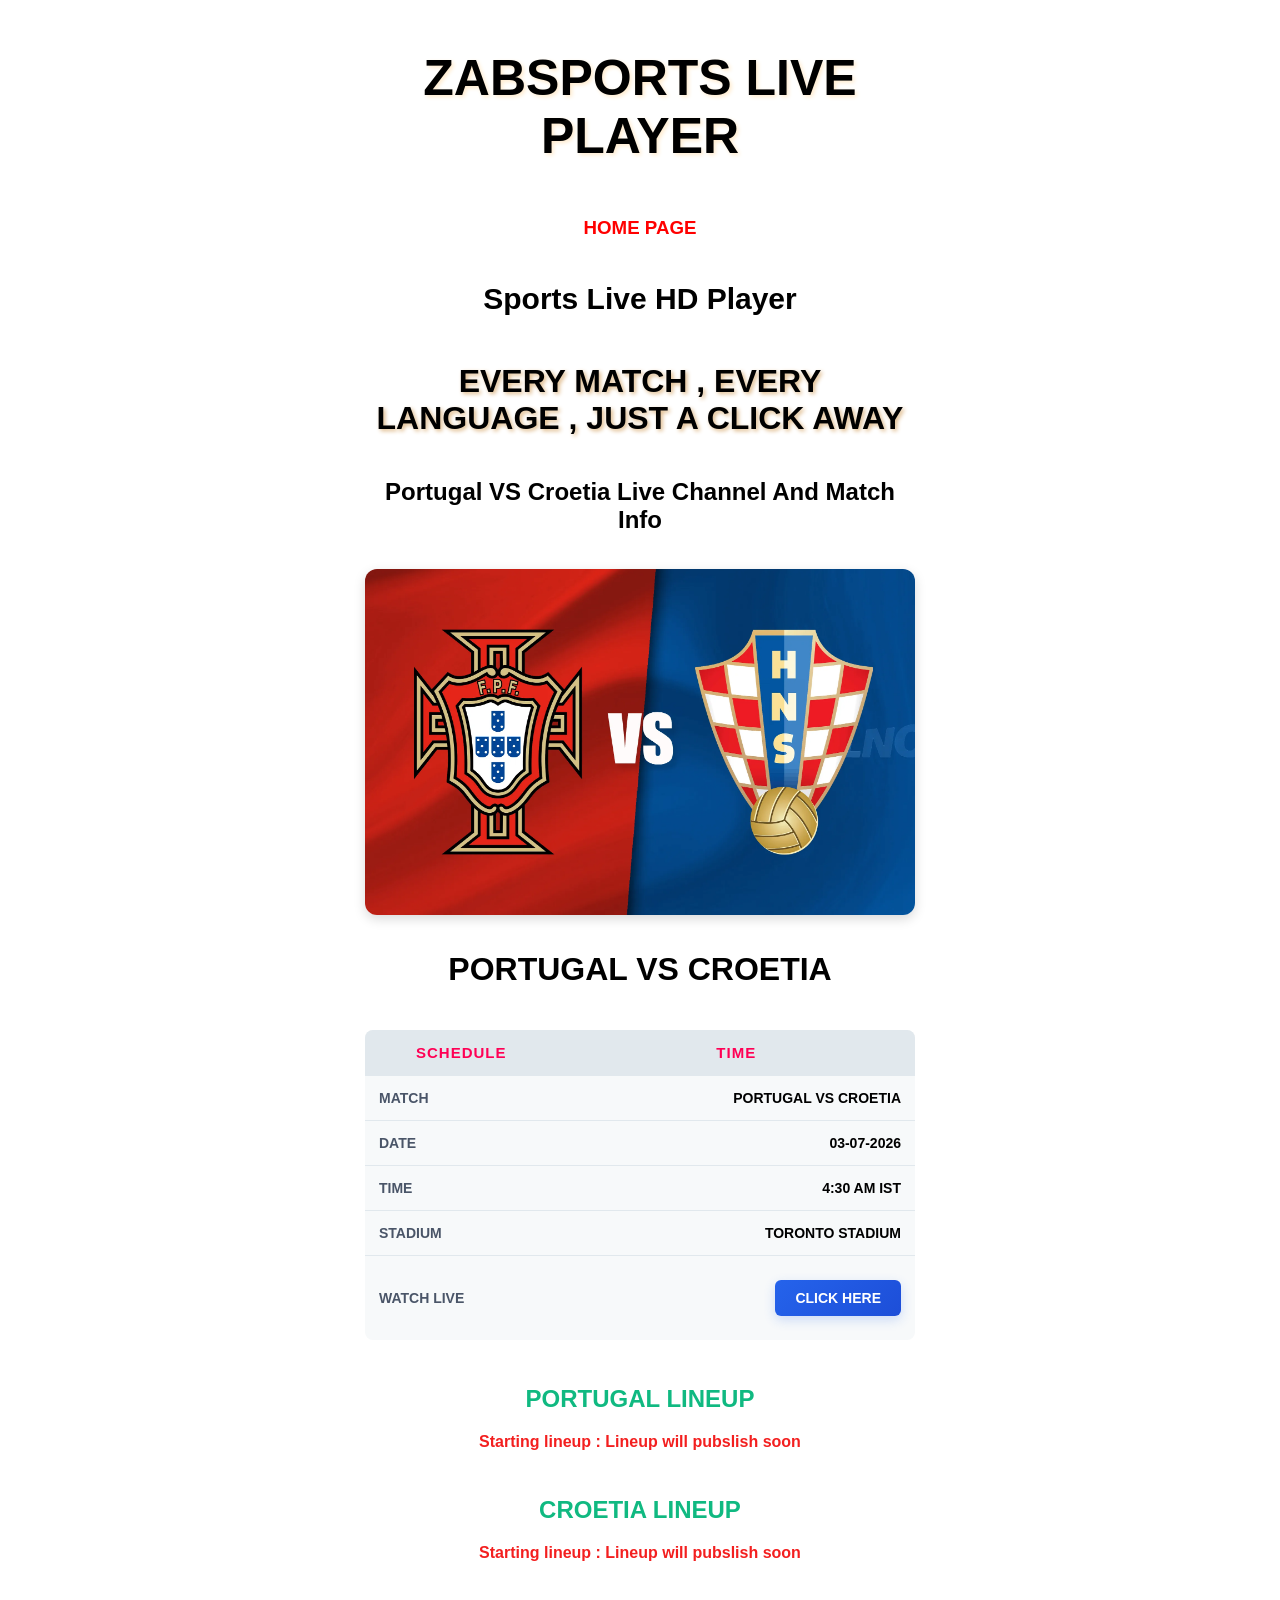
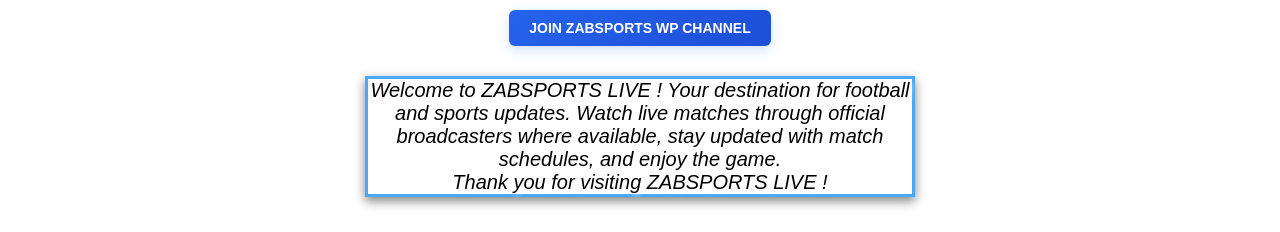
==== index.html @ 5789d8e6 "Add files via upload" ====
<!DOCTYPE HTML>
    <html lang="en">
    <head>
        <meta charset="UTF-8">
        <meta name="viewport" content="width=device=width,initial-scale=1.0">
        <meta name="author" content=" SABEEL ">
        <meta name="description" content="for watching live football matches with hd quality with all commentary using android/ios/pc">
        <title> ZABSPORTS LIVE</title>
        <link rel="stylesheet" href="style.css">
    </head>
    <body>
        <div class="main-container">
            <h1 style="text-align: center;font-size: 50px;font-family: 'Trebuchet MS', 'Lucida Sans Unicode', 'Lucida Grande', 'Lucida Sans', Arial, sans-serif;text-shadow:2px 2px 4px blanchedalmond;">ZABSPORTS LIVE PLAYER</h1>
            <h3 style="color: red;">HOME PAGE</h3>
            <h2 style="color: rgb(0, 0, 0); font-size: 30px;"><b>Sports Live HD Player</h2></b>
            <h1 style="font-family: 'Trebuchet MS', 'Lucida Sans Unicode', 'Lucida Grande', 'Lucida Sans', Arial, sans-serif;text-shadow:2px 2px 4px burlywood;"> EVERY MATCH , EVERY LANGUAGE , JUST A CLICK AWAY </h1>
            <h2 class="team-match">Portugal VS Croetia Live Channel And Match Info</h2>
            <img src="Portugal-vs-Croatia.webp" alt="Match Banner" style="width: 600px; height: 250px; object-fit: cover;">
            <div class="teamname-box">
               <h1> PORTUGAL VS CROETIA</h1>
            </div>
            <table class="info-table">
                <tr>
                <th>SCHEDULE</th>
                <th>TIME</th> 
                </tr>
                <tr>
                    <td> MATCH</td>
                    <td>PORTUGAL VS CROETIA</td>
                </tr>
                <tr>
                    <td>DATE</td>
                    <td>03-07-2026</td>
                </tr>
                <tr>
                    <td>TIME</td>
                    <td>4:30 AM IST</td>
                </tr>
                <tr>
                    <td>STADIUM</td>
                    <td>TORONTO STADIUM</td>
                </tr>
                <tr>
                    <td>WATCH LIVE</td>
                    <td>
                        <a href="commentary.html">
                            <button class="live-button">CLICK HERE</button>
                        </a>
                    </td>
                </tr>
            </table>
            <div class="lineup"><h1>PORTUGAL LINEUP</h1>
            </div>
            <h2 class="lineup-sub"> Starting lineup : Lineup will pubslish soon</h2>

            <div class="lineup"><h1>CROETIA LINEUP</h1>
            </div>
            <h2 class="lineup-sub">Starting lineup : Lineup will pubslish soon</h2>
            <br>
        <a href="https://whatsapp.com/channel/0029VbD1a6kAzNbza59BXM3t" target="_blank">
        <button class="live-button">JOIN ZABSPORTS WP CHANNEL</button></a>
        <p style="color: black;font-family: sans-serif;font-size: 20px; font-weight: normal;font-style: italic; border: 3px solid rgb(73, 169, 247); box-shadow: 0 4px 10px gray; text-shadow: 2px 2px 4px white;"  >Welcome to ZABSPORTS LIVE !
Your destination for football and sports updates. Watch live matches through official broadcasters where available, stay updated with match schedules, and enjoy the game.<br> Thank you for visiting ZABSPORTS LIVE !</P>
        </div>
        </body>
       
        </html>
---- style.css ----
body{
    font-family: 'Trebuchet MS', 'Lucida Sans Unicode', 'Lucida Grande', 'Lucida Sans', Arial, sans-serif;
    margin: 0;
    padding: 15px;
    display: flex;
    justify-content: center;
}
.main-container {
width: 100%;
max-width: 550px;
display: flex;
flex-direction: column;
align-items: center;
text-align: center;
}
img{
width: 100%;
max-width: 100%;
height: auto !important;
border-radius: 12px;
box-shadow: 0 4px 12px rgba(0, 0, 0, 0.15);
margin: 15px 0;
}
.info-table{
width: 100%;
border-collapse: collapse;
background-color: #f7f9fa;
border-radius: 8px;
overflow: hidden;
margin: 20px 0;
}
.info-table tr {
border-bottom: 1px solid #e1e8ed;
}
.info-table tr:last-child {
    border-bottom: none;
}
.info-table th {
background-color: #e1e8ed;
color:  #ff0055;
padding: 14px;
font-size: 15px;
text-transform: uppercase;
letter-spacing: 1px;
}
.info-table td {
padding: 14px;
font-size: 14px;
color: #000000;
}
.info-table td:first-child {
font-weight: bold;
color: #4a5568;
text-align: left;
width: 35%;
}
.info-table td:last-child {
    text-align: right;
font-weight: bold;
}
.live-button{
background: linear-gradient(135deg, #2563eb 0%, #1d4ed8 100%);
color: white;
border: none;
padding: 10px 20px;
font-size: 14px;
font-weight: bold;
border-radius: 6px;
cursor: pointer;
transition: all 0.3s ease;
box-shadow: 0 4px 12px rgba(37, 99, 235, 0.2);
text-transform: uppercase;
display: inline-block;
margin: 10px 0;
}
.live-button:hover {
transform: translateY(-2px);
box-shadow: 0 6px 18px rgba(37, 99, 235, 0.4);
background: linear-gradient(135deg, #f33610 0%, #e80505 100%);
}
.lineup h1 {
color: #10b981;
font-size: 24px;
font-weight: 700;
margin-top: 25px;
margin-bottom: 10px;
text-align: center;
}
.lineup-sub {
color: #f31f1f;
font-size: 16px;
font-weight: 600;
text-align: center;
margin-top: 10px;
margin-bottom: 20px;
}
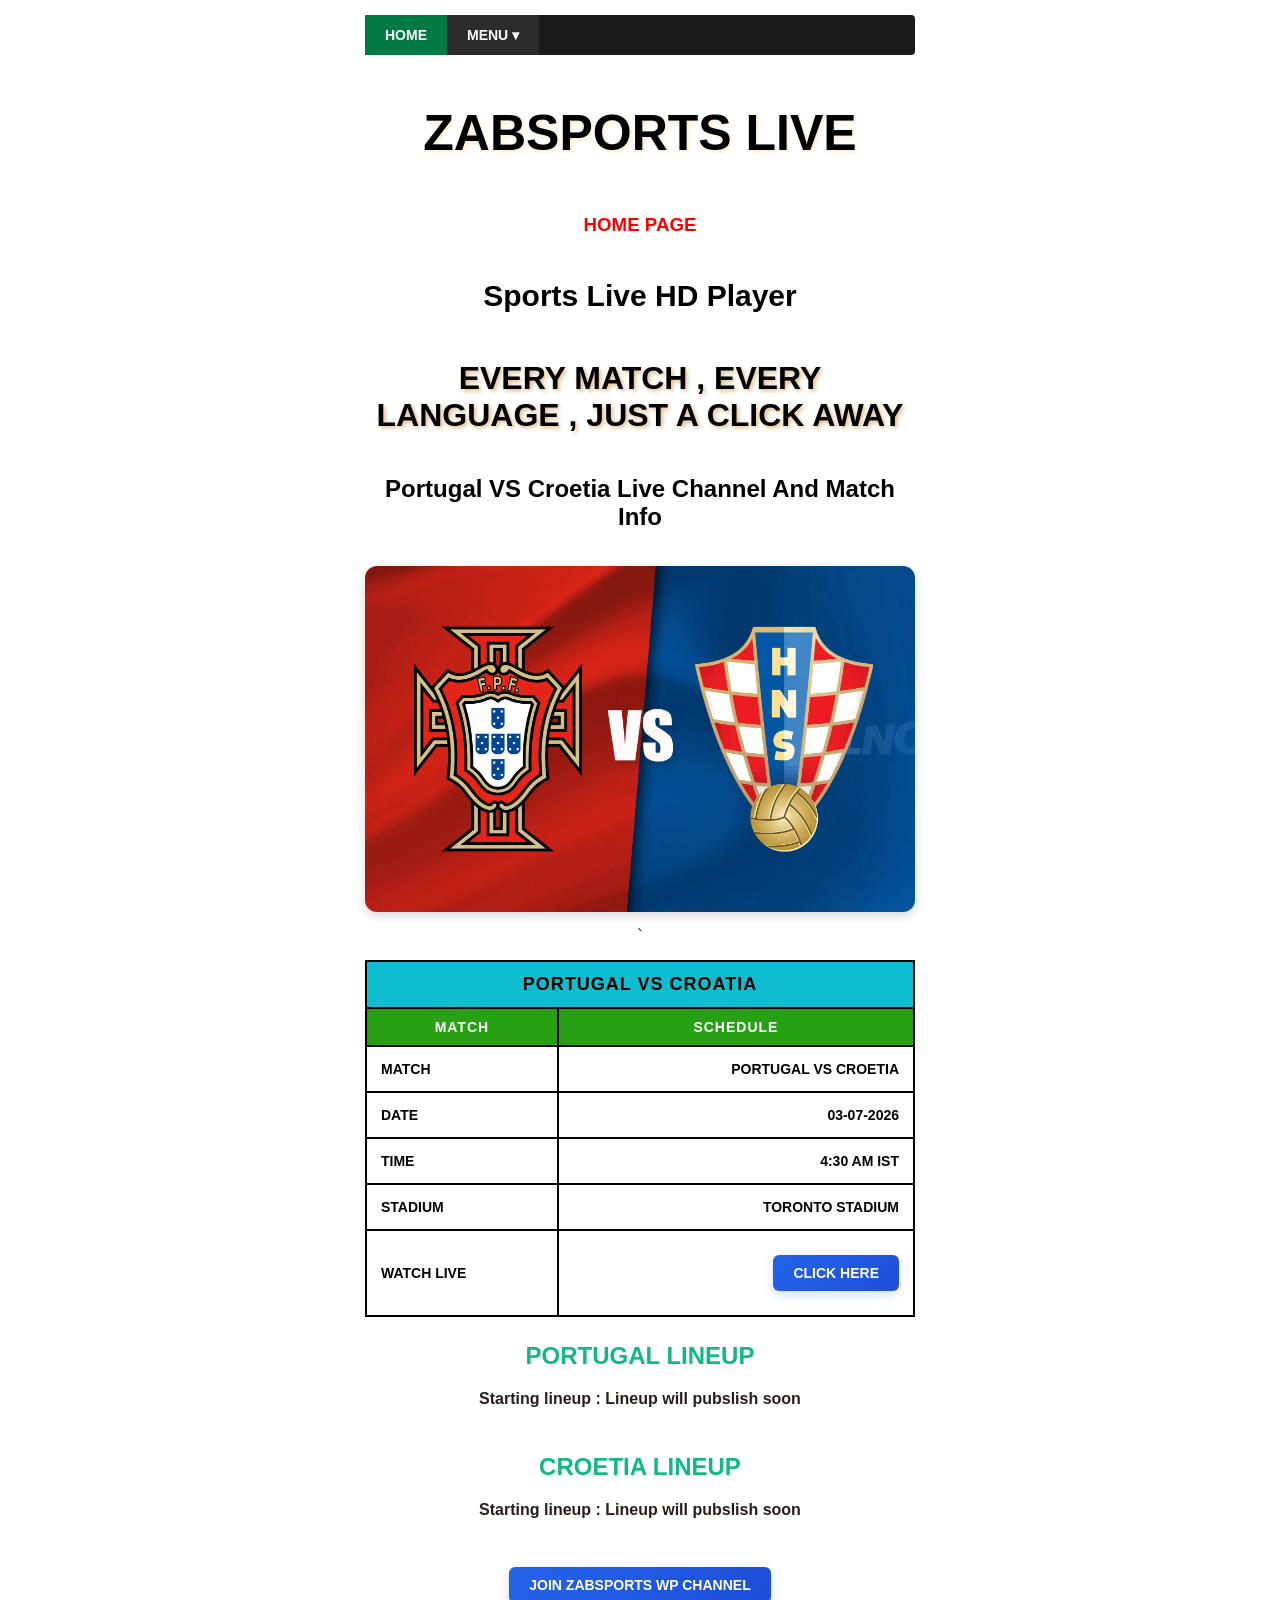
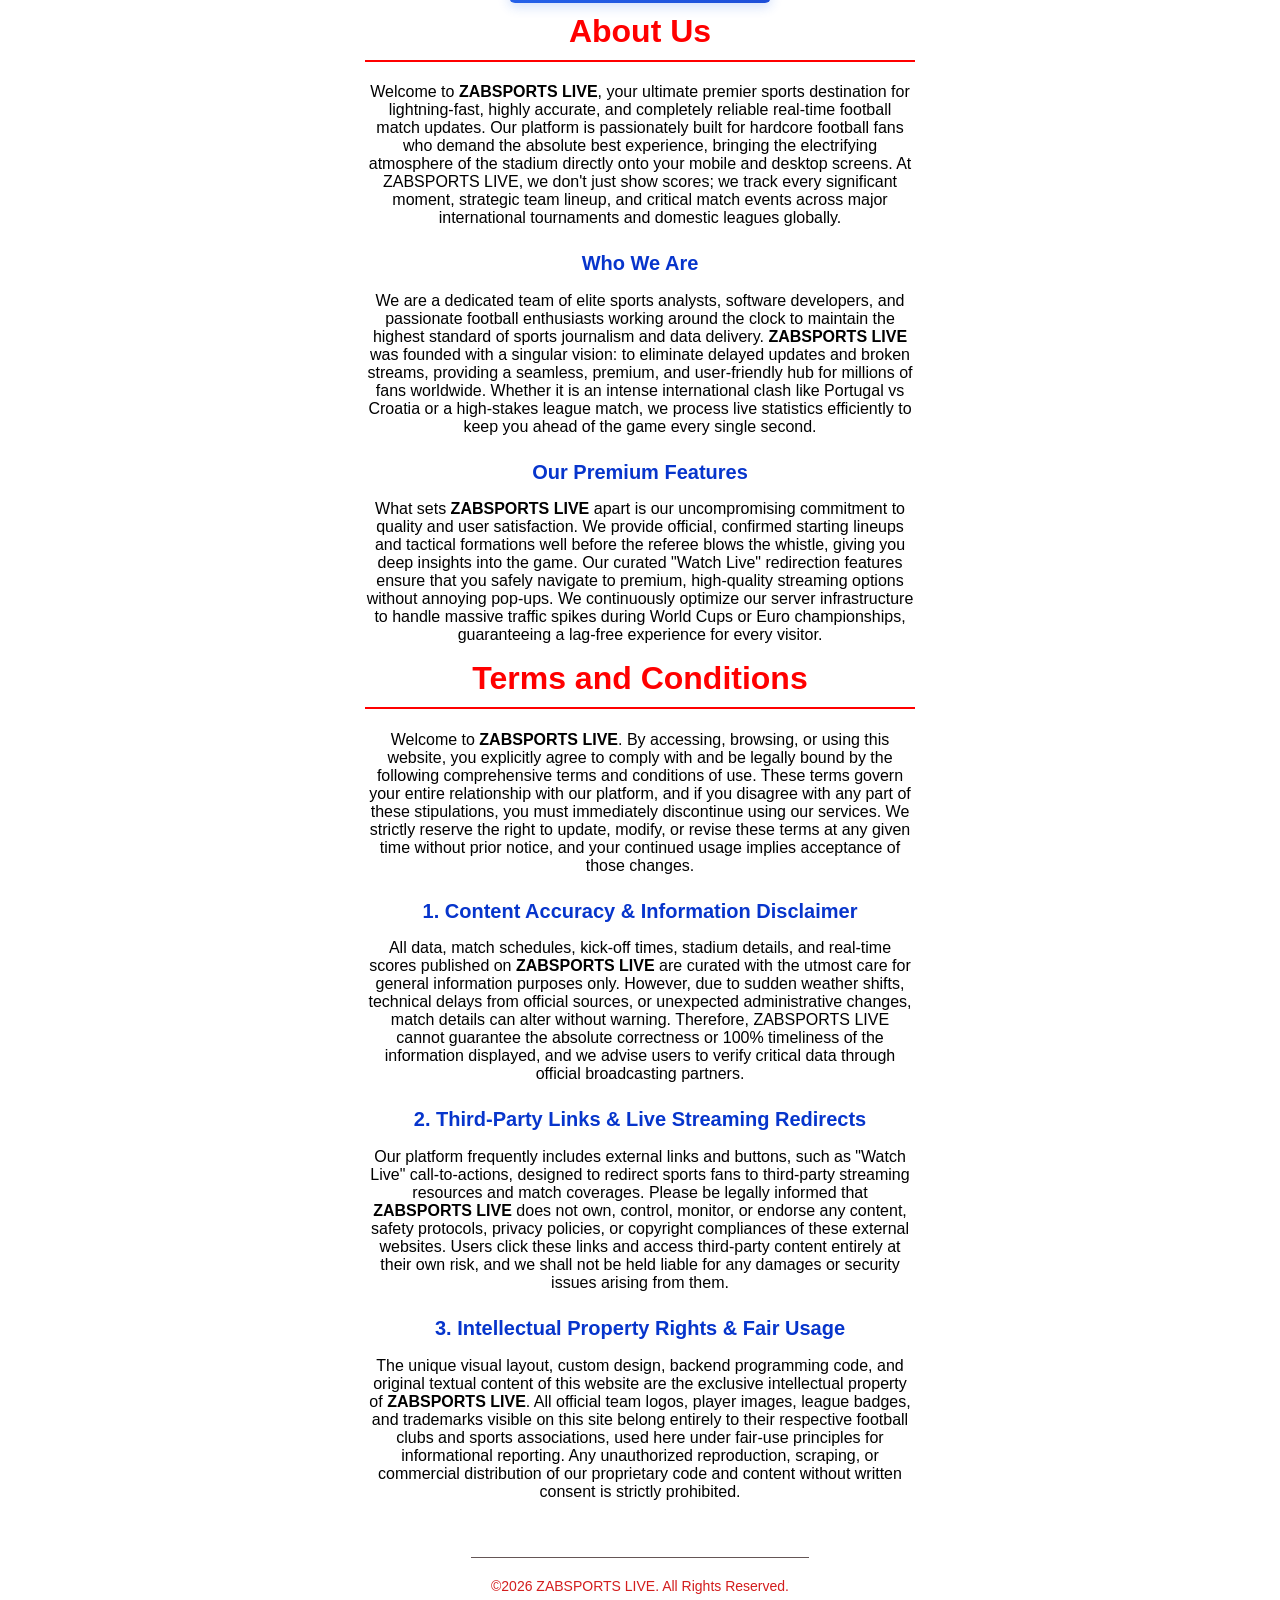
==== commit 016cc7fa: "Add files via upload" ====
--- a/index.html
+++ b/index.html
@@ -9,21 +9,38 @@
         <link rel="stylesheet" href="style.css">
     </head>
     <body>
+
+    <nav class="navbar">
+        <a href="#" class="nav-home">HOME</a>
+        <div class="dropdown">
+            <button class="dropbtn">MENU ▾</button>
+            <div class="dropdown-content">
+                <a href="#about-section">ABOUT US</a>
+                <a href="#terms-section">PRIVACY & TERMS</a>
+            </div>
+        </div>
+    </nav>
+
         <div class="main-container">
-            <h1 style="text-align: center;font-size: 50px;font-family: 'Trebuchet MS', 'Lucida Sans Unicode', 'Lucida Grande', 'Lucida Sans', Arial, sans-serif;text-shadow:2px 2px 4px blanchedalmond;">ZABSPORTS LIVE PLAYER</h1>
+            <h1 class="main-title" style="text-align: center;font-size: 50px;font-family: 'Trebuchet MS', 'Lucida Sans Unicode', 'Lucida Grande', 'Lucida Sans', Arial, sans-serif;text-shadow:2px 2px 4px blanchedalmond;">ZABSPORTS LIVE </h1>
             <h3 style="color: red;">HOME PAGE</h3>
             <h2 style="color: rgb(0, 0, 0); font-size: 30px;"><b>Sports Live HD Player</h2></b>
-            <h1 style="font-family: 'Trebuchet MS', 'Lucida Sans Unicode', 'Lucida Grande', 'Lucida Sans', Arial, sans-serif;text-shadow:2px 2px 4px burlywood;"> EVERY MATCH , EVERY LANGUAGE , JUST A CLICK AWAY </h1>
+            <h1 class="sub-title" style="font-family: 'Trebuchet MS', 'Lucida Sans Unicode', 'Lucida Grande', 'Lucida Sans', Arial, sans-serif;text-shadow:2px 2px 4px burlywood;"> EVERY MATCH , EVERY LANGUAGE , JUST A CLICK AWAY </h1>
             <h2 class="team-match">Portugal VS Croetia Live Channel And Match Info</h2>
             <img src="Portugal-vs-Croatia.webp" alt="Match Banner" style="width: 600px; height: 250px; object-fit: cover;">
             <div class="teamname-box">
-               <h1> PORTUGAL VS CROETIA</h1>
             </div>
             <table class="info-table">
+            <thead>
+        <tr>
+        <th colspan="2" class="table-match-title"> PORTUGAL VS CROATIA</th>
+        </tr>
                 <tr>
-                <th>SCHEDULE</th>
-                <th>TIME</th> 
+                <th>MATCH</th>
+                <th>SCHEDULE</th> 
                 </tr>
+                </thead>`
+                <tbody>
                 <tr>
                     <td> MATCH</td>
                     <td>PORTUGAL VS CROETIA</td>
@@ -48,6 +65,7 @@
                         </a>
                     </td>
                 </tr>
+                </tbody>
             </table>
             <div class="lineup"><h1>PORTUGAL LINEUP</h1>
             </div>
@@ -58,10 +76,36 @@
             <h2 class="lineup-sub">Starting lineup : Lineup will pubslish soon</h2>
             <br>
         <a href="https://whatsapp.com/channel/0029VbD1a6kAzNbza59BXM3t" target="_blank">
-        <button class="live-button">JOIN ZABSPORTS WP CHANNEL</button></a>
-        <p style="color: black;font-family: sans-serif;font-size: 20px; font-weight: normal;font-style: italic; border: 3px solid rgb(73, 169, 247); box-shadow: 0 4px 10px gray; text-shadow: 2px 2px 4px white;"  >Welcome to ZABSPORTS LIVE !
-Your destination for football and sports updates. Watch live matches through official broadcasters where available, stay updated with match schedules, and enjoy the game.<br> Thank you for visiting ZABSPORTS LIVE !</P>
-        </div>
+        <button class="live-button">JOIN ZABSPORTS WP CHANNEL</button></a> 
+  <div id="about-section" class="footer-info-box">
+    <h1>About Us</h1>
+    <p>Welcome to <strong>ZABSPORTS LIVE</strong>, your ultimate premier sports destination for lightning-fast, highly accurate, and completely reliable real-time football match updates. Our platform is passionately built for hardcore football fans who demand the absolute best experience, bringing the electrifying atmosphere of the stadium directly onto your mobile and desktop screens. At ZABSPORTS LIVE, we don't just show scores; we track every significant moment, strategic team lineup, and critical match events across major international tournaments and domestic leagues globally.</p>
+    
+    <h2>Who We Are</h2>
+    <p>We are a dedicated team of elite sports analysts, software developers, and passionate football enthusiasts working around the clock to maintain the highest standard of sports journalism and data delivery. <strong>ZABSPORTS LIVE</strong> was founded with a singular vision: to eliminate delayed updates and broken streams, providing a seamless, premium, and user-friendly hub for millions of fans worldwide. Whether it is an intense international clash like Portugal vs Croatia or a high-stakes league match, we process live statistics efficiently to keep you ahead of the game every single second.</p>
+
+    <h2>Our Premium Features</h2>
+    <p>What sets <strong>ZABSPORTS LIVE</strong> apart is our uncompromising commitment to quality and user satisfaction. We provide official, confirmed starting lineups and tactical formations well before the referee blows the whistle, giving you deep insights into the game. Our curated "Watch Live" redirection features ensure that you safely navigate to premium, high-quality streaming options without annoying pop-ups. We continuously optimize our server infrastructure to handle massive traffic spikes during World Cups or Euro championships, guaranteeing a lag-free experience for every visitor.</p>
+</div>
+
+<div id="terms-section" class="footer-info-box terms-box">
+    <h1>Terms and Conditions</h1>
+    <p>Welcome to <strong>ZABSPORTS LIVE</strong>. By accessing, browsing, or using this website, you explicitly agree to comply with and be legally bound by the following comprehensive terms and conditions of use. These terms govern your entire relationship with our platform, and if you disagree with any part of these stipulations, you must immediately discontinue using our services. We strictly reserve the right to update, modify, or revise these terms at any given time without prior notice, and your continued usage implies acceptance of those changes.</p>
+
+    <h2>1. Content Accuracy & Information Disclaimer</h2>
+    <p>All data, match schedules, kick-off times, stadium details, and real-time scores published on <strong>ZABSPORTS LIVE</strong> are curated with the utmost care for general information purposes only. However, due to sudden weather shifts, technical delays from official sources, or unexpected administrative changes, match details can alter without warning. Therefore, ZABSPORTS LIVE cannot guarantee the absolute correctness or 100% timeliness of the information displayed, and we advise users to verify critical data through official broadcasting partners.</p>
+
+    <h2>2. Third-Party Links & Live Streaming Redirects</h2>
+    <p>Our platform frequently includes external links and buttons, such as "Watch Live" call-to-actions, designed to redirect sports fans to third-party streaming resources and match coverages. Please be legally informed that <strong>ZABSPORTS LIVE</strong> does not own, control, monitor, or endorse any content, safety protocols, privacy policies, or copyright compliances of these external websites. Users click these links and access third-party content entirely at their own risk, and we shall not be held liable for any damages or security issues arising from them.</p>
+
+    <h2>3. Intellectual Property Rights & Fair Usage</h2>
+    <p>The unique visual layout, custom design, backend programming code, and original textual content of this website are the exclusive intellectual property of <strong>ZABSPORTS LIVE</strong>. All official team logos, player images, league badges, and trademarks visible on this site belong entirely to their respective football clubs and sports associations, used here under fair-use principles for informational reporting. Any unauthorized reproduction, scraping, or commercial distribution of our proprietary code and content without written consent is strictly prohibited.</p>
+</div>       
+</div>
+
+<footer style="text-align: center;padding: 20px; font-family: Arial, Helvetica, sans-serif;font-size: 14px;color: #d31d1d;margin-top: 40px; border-top: 1px solid#655656;">
+    &copy;2026 ZABSPORTS LIVE. All Rights Reserved.
+</footer>
         </body>
        
         </html>                                                                                                                                                                                                                                                                                                                                                                                                                                                                                                                                                                                                                                                                                                                                                                                                                                                                                                                                                                                                                                                                                                                                                                                                                                                                                                                                                                                                                                                                                                                                                                                                           
--- a/style.css
+++ b/style.css
@@ -1,10 +1,126 @@
+html {
+    scroll-behavior: smooth;
+}
+
 body{
     font-family: 'Trebuchet MS', 'Lucida Sans Unicode', 'Lucida Grande', 'Lucida Sans', Arial, sans-serif;
     margin: 0;
     padding: 15px;
     display: flex;
-    justify-content: center;
-}
+    flex-direction: column;
+    align-items: center;
+}
+.navbar {
+    display: flex;
+    background-color: #1a1a1a;
+    width: 100%;
+    max-width: 550px;
+    margin: 0 auto 15px auto;
+    align-items: center;
+    border-radius: 4px;
+}
+
+.nav-home {
+    background-color: #007a43;
+    color: white !important;
+    padding: 12px 20px;
+    text-decoration: none;
+    font-weight: bold;
+    font-size: 14px;
+}
+
+.dropdown {
+    position: relative;
+    display: inline-block;
+}
+
+.dropbtn {
+    background-color: #2b2b2b;
+    color: white;
+    padding: 12px 20px;
+    font-size: 14px;
+    border: none;
+    cursor: pointer;
+    font-weight: bold;
+}
+
+.dropdown-content {
+    display: none;
+    position: absolute;
+    background-color: #2b2b2b;
+    min-width: 160px;
+    box-shadow: 0px 8px 16px rgba(0,0,0,0.2);
+    z-index: 99;
+}
+
+.dropdown-content a {
+    color: white !important;
+    padding: 12px 16px;
+    text-decoration: none;
+    display: block;
+    font-size: 13px;
+    border-bottom: 1px solid #3a3a3a;
+    text-align: left;
+}
+
+.dropdown-content a:hover {
+    background-color: #007a43;
+}
+
+.dropdown:hover .dropdown-content {
+    display: block;
+}
+
+/* NEW TABLE DESIGN WITH GREEN MATCH BOX */
+.info-table {
+    width: 100%;
+    border: 2px solid #000 !important;
+    border-collapse: collapse !important;
+    margin-top: 15px;
+}
+
+.info-table th.table-match-title {
+    background-color: #0ebece !important;
+    color: rgb(0, 0, 0) !important;
+    font-size: 18px !important;
+    font-weight: bold !important;
+    text-align: center !important;
+    padding: 12px !important;
+    border-bottom: 2px solid #000000 !important; /* ഈ വരി പുതുതായി ചേർക്കുക */
+}
+
+.info-table th {
+    background-color: #28a013 !important; /* പച്ച കളർ ഇവിടെ കിടന്നോട്ടെ */
+    color: white !important;
+    font-size: 14px;
+    padding: 10px;
+    text-transform: uppercase;
+    letter-spacing: 1px;
+    border-bottom: 2px solid #000000 !important; /* ഈ വരി ചേർക്കുക (താഴത്തെ വര) */
+    border-right: 2px solid #000000 !important;   /* ഈ വരി ചേർക്കുക (നടുവിലെ വര) */
+}
+
+.info-table td {
+    border: 2px solid #000000 !important; /* ഇത് മാറ്റമില്ലാതെ ഇങ്ങനെ തന്നെ കൊടുക്കുക */
+    border-left: 2px solid #000000 !important;  /* ഇടതുവശത്തെ വര ഉറപ്പാക്കാൻ */
+    border-right: 2px solid #000000 !important; /* വലതുവശത്തെ വര ഉറപ്പാക്കാൻ */
+    padding: 14px !important;
+    font-size: 14px;
+    color: #000000;
+}
+
+.info-table td:first-child {
+    font-weight: bold;
+    color: #000000;
+    text-align: left;
+    width: 35%;
+}
+
+.info-table td:last-child {
+    text-align: right;
+    font-weight: bold;
+}
+
 .main-container {
 width: 100%;
 max-width: 550px;
@@ -21,43 +137,69 @@
 box-shadow: 0 4px 12px rgba(0, 0, 0, 0.15);
 margin: 15px 0;
 }
-.info-table{
-width: 100%;
-border-collapse: collapse;
-background-color: #f7f9fa;
-border-radius: 8px;
-overflow: hidden;
-margin: 20px 0;
-}
-.info-table tr {
-border-bottom: 1px solid #e1e8ed;
-}
-.info-table tr:last-child {
-    border-bottom: none;
-}
-.info-table th {
-background-color: #e1e8ed;
-color:  #ff0055;
-padding: 14px;
-font-size: 15px;
-text-transform: uppercase;
-letter-spacing: 1px;
-}
-.info-table td {
-padding: 14px;
-font-size: 14px;
-color: #000000;
-}
-.info-table td:first-child {
-font-weight: bold;
-color: #4a5568;
-text-align: left;
-width: 35%;
-}
-.info-table td:last-child {
-    text-align: right;
-font-weight: bold;
-}
+/* NAVBAR DESIGN */
+.navbar {
+    display: flex;
+    background-color: #1a1a1a;
+    width: 100%;
+    max-width: 550px;
+    margin: 0 auto 15px auto;
+    align-items: center;
+    border-radius: 4px;
+}
+
+.nav-home {
+    background-color: #007a43;
+    color: white !important;
+    padding: 12px 20px;
+    text-decoration: none;
+    font-weight: bold;
+    font-size: 14px;
+}
+
+.dropdown {
+    position: relative;
+    display: inline-block;
+}
+
+.dropbtn {
+    background-color: #2b2b2b;
+    color: white;
+    padding: 12px 20px;
+    font-size: 14px;
+    border: none;
+    cursor: pointer;
+    font-weight: bold;
+}
+
+.dropdown-content {
+    display: none;
+    position: absolute;
+    background-color: #2b2b2b;
+    min-width: 160px;
+    box-shadow: 0px 8px 16px rgba(0,0,0,0.2);
+    z-index: 99;
+}
+
+.dropdown-content a {
+    color: white !important;
+    padding: 12px 16px;
+    text-decoration: none;
+    display: block;
+    font-size: 13px;
+    border-bottom: 1px solid #3a3a3a;
+    text-align: left;
+}
+
+.dropdown-content a:hover {
+    background-color: #007a43;
+}
+
+.dropdown:hover .dropdown-content {
+    display: block;
+}
+
+
 .live-button{
 background: linear-gradient(135deg, #2563eb 0%, #1d4ed8 100%);
 color: white;
@@ -76,7 +218,7 @@
 .live-button:hover {
 transform: translateY(-2px);
 box-shadow: 0 6px 18px rgba(37, 99, 235, 0.4);
-background: linear-gradient(135deg, #f33610 0%, #e80505 100%);
+background: linear-gradient(135deg, #50d219 0%, #0af225 100%);
 }
 .lineup h1 {
 color: #10b981;
@@ -87,10 +229,39 @@
 text-align: center;
 }
 .lineup-sub {
-color: #f31f1f;
+color: #2a1c1c;
 font-size: 16px;
 font-weight: 600;
 text-align: center;
 margin-top: 10px;
 margin-bottom: 20px;
+}
+/* എബൗട്ട് അസ്, ടേംസ് ബോക്സിലെ മെയിൻ ഹെഡിംഗുകൾ റെഡ് ആക്കാൻ */
+.footer-info-box h1 {
+    color: #ff0000 !important; /* ഇവിടെ നീല മാറ്റി കറക്റ്റ് റെഡ് ആക്കി */
+    border-bottom: 2px solid #ff0000 !important; /* താഴെയുള്ള വരയും റെഡ് ആക്കി */
+    padding-bottom: 10px;
+    margin-top: 0;
+}
+
+/* ഹൂ വി ആർ, ഡിസ്‌ക്ലൈമർ തുടങ്ങിയ സബ് ഹെഡിംഗുകൾ (h2) പച്ചയായി തന്നെ കിടക്കട്ടെ */
+.footer-info-box h2 {
+    color: #0735cc;
+    margin-top: 25px;
+    font-size: 1.25rem;
+}
+/* ഫോണുകളിൽ മാത്രം ടെക്സ്റ്റ് വലിപ്പം കുറയ്ക്കാൻ */
+@media screen and (max-width: 600px) {
+    
+    /* ZABSPORTS LIVE ഫോണിൽ ചെറുതാക്കാൻ */
+    .main-title {
+        font-size: 28px !important; 
+    }
+
+    /* EVERY MATCH... വരികൾ ഫോണിൽ 3 വരിയായി മുറിയാതിരിക്കാൻ */
+    .sub-title {
+        font-size: 20px !important; 
+        line-height: 1.4 !important;
+        text-align: center !important;
+    }
 }
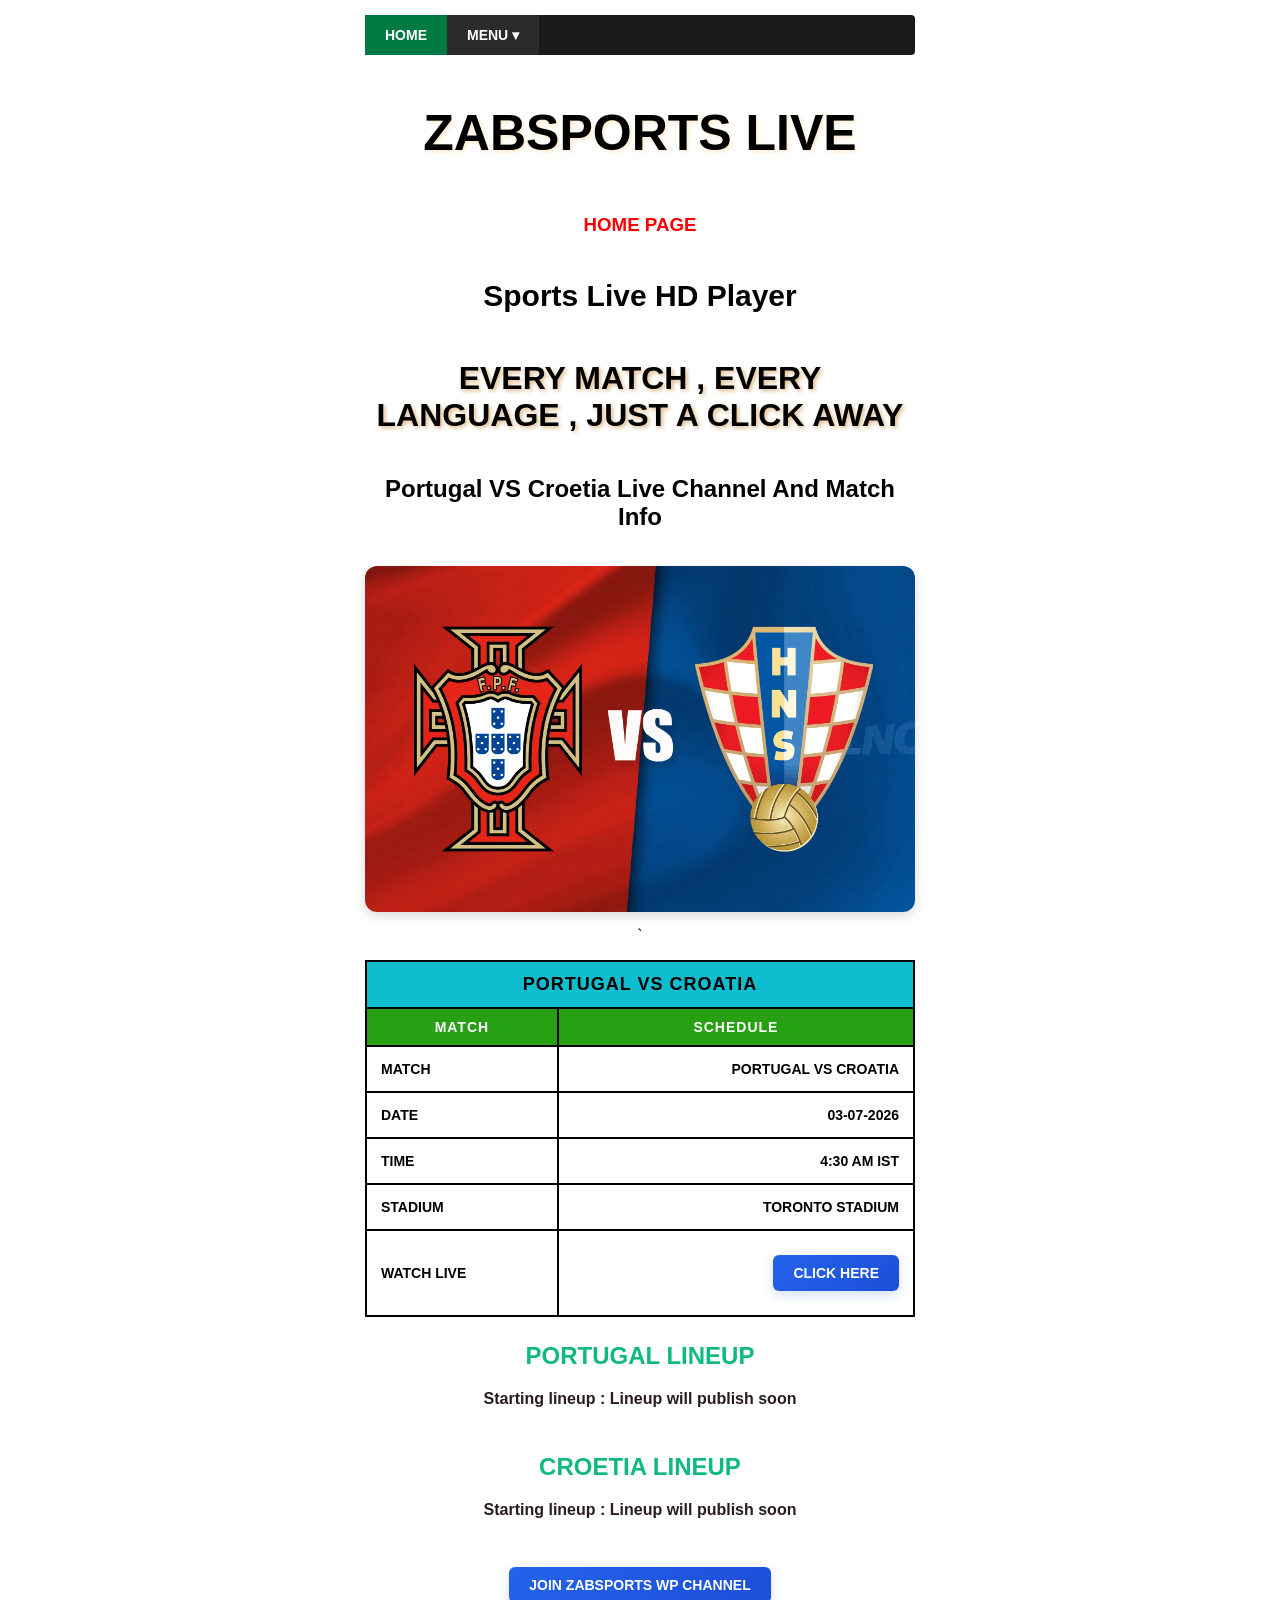
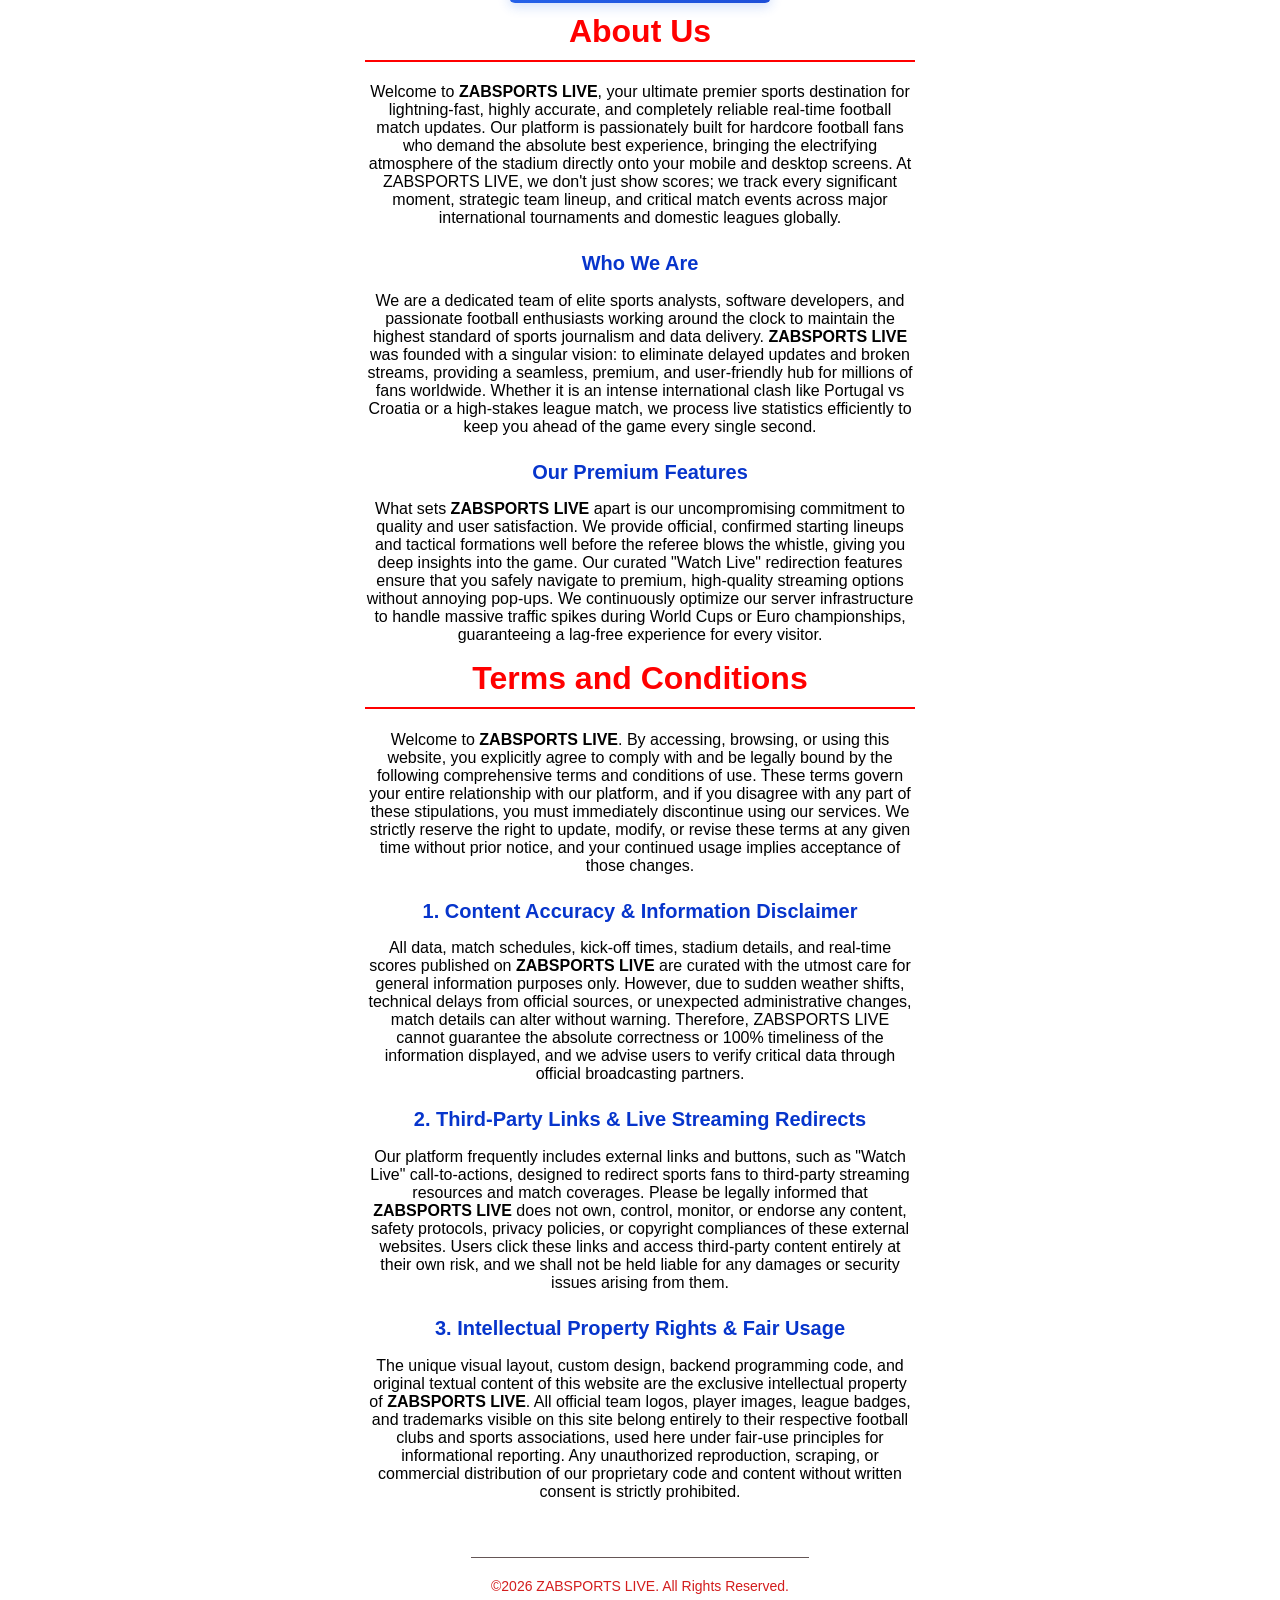
==== commit be705b17: "Add files via upload" ====
--- a/index.html
+++ b/index.html
@@ -43,7 +43,7 @@
                 <tbody>
                 <tr>
                     <td> MATCH</td>
-                    <td>PORTUGAL VS CROETIA</td>
+                    <td>PORTUGAL VS CROATIA</td>
                 </tr>
                 <tr>
                     <td>DATE</td>
@@ -69,11 +69,11 @@
             </table>
             <div class="lineup"><h1>PORTUGAL LINEUP</h1>
             </div>
-            <h2 class="lineup-sub"> Starting lineup : Lineup will pubslish soon</h2>
+            <h2 class="lineup-sub"> Starting lineup : Lineup will publish soon</h2>
 
             <div class="lineup"><h1>CROETIA LINEUP</h1>
             </div>
-            <h2 class="lineup-sub">Starting lineup : Lineup will pubslish soon</h2>
+            <h2 class="lineup-sub">Starting lineup : Lineup will publish soon</h2>
             <br>
         <a href="https://whatsapp.com/channel/0029VbD1a6kAzNbza59BXM3t" target="_blank">
         <button class="live-button">JOIN ZABSPORTS WP CHANNEL</button></a> 
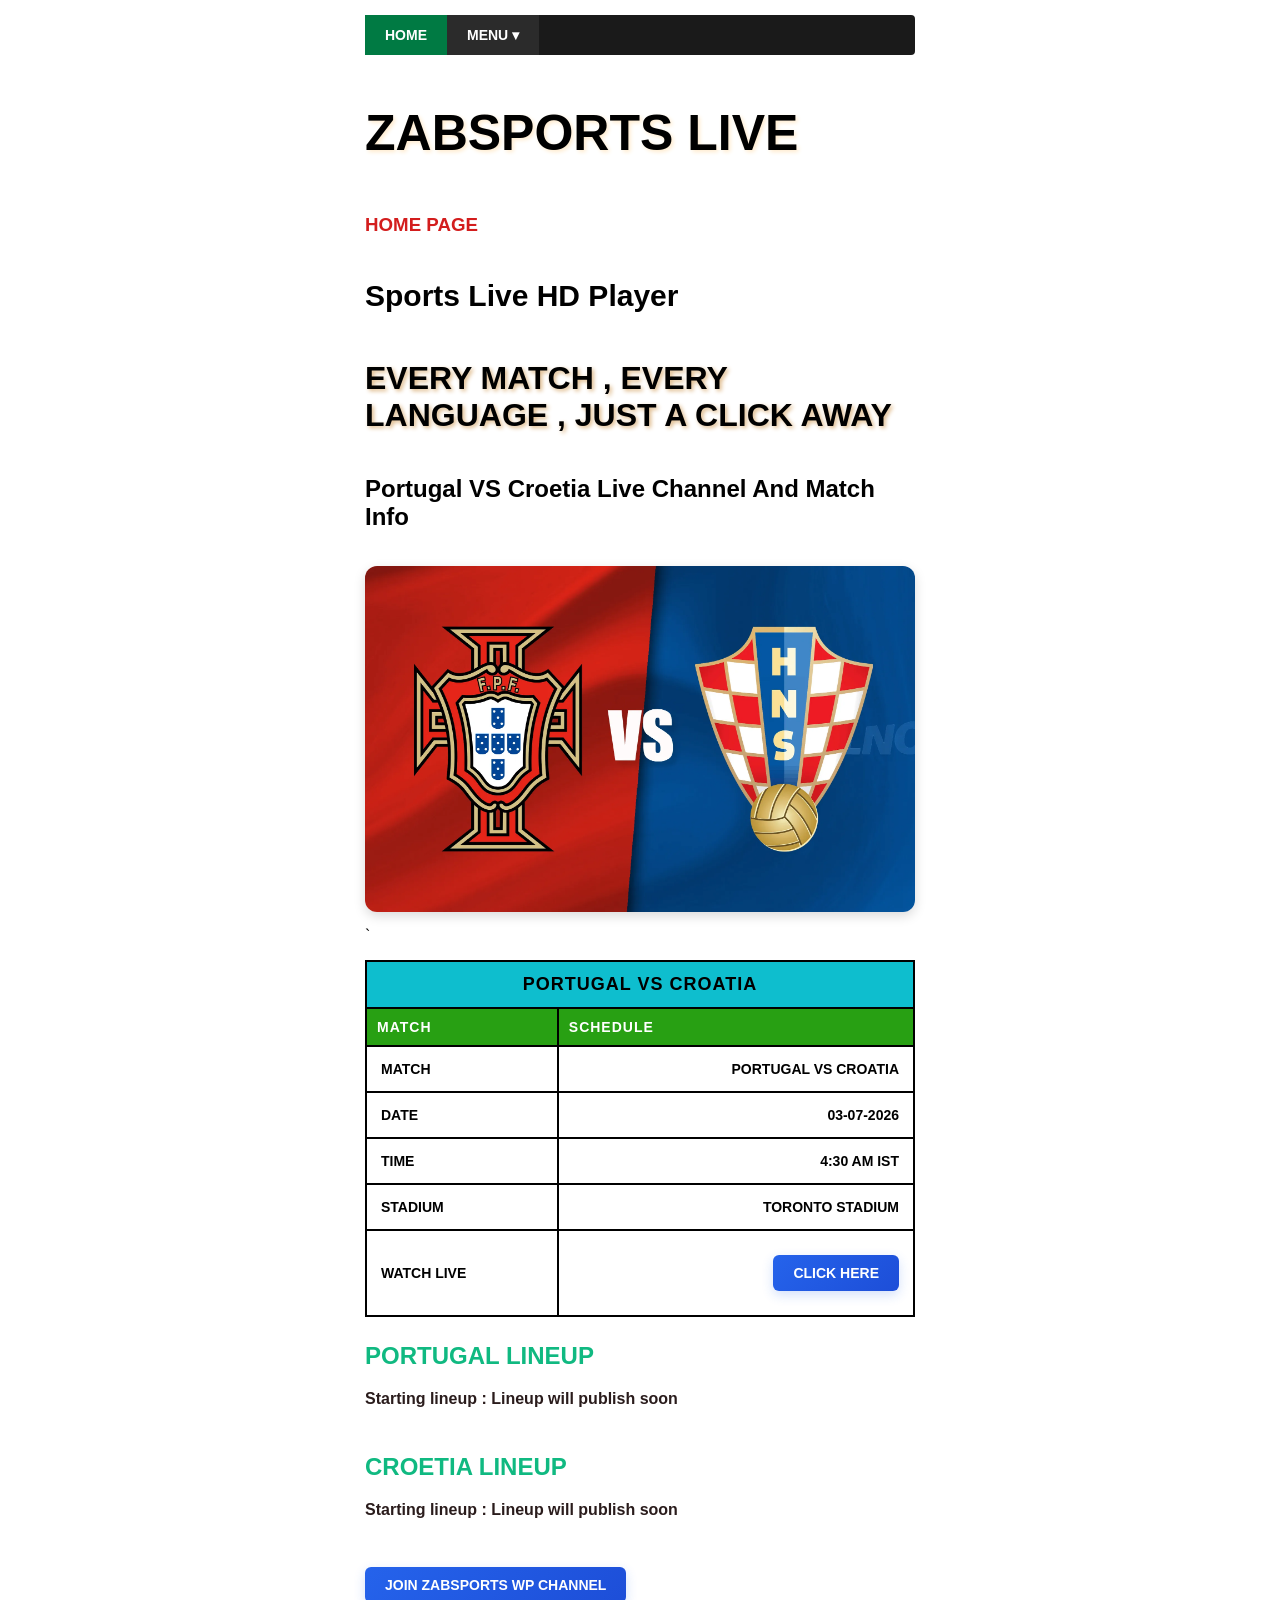
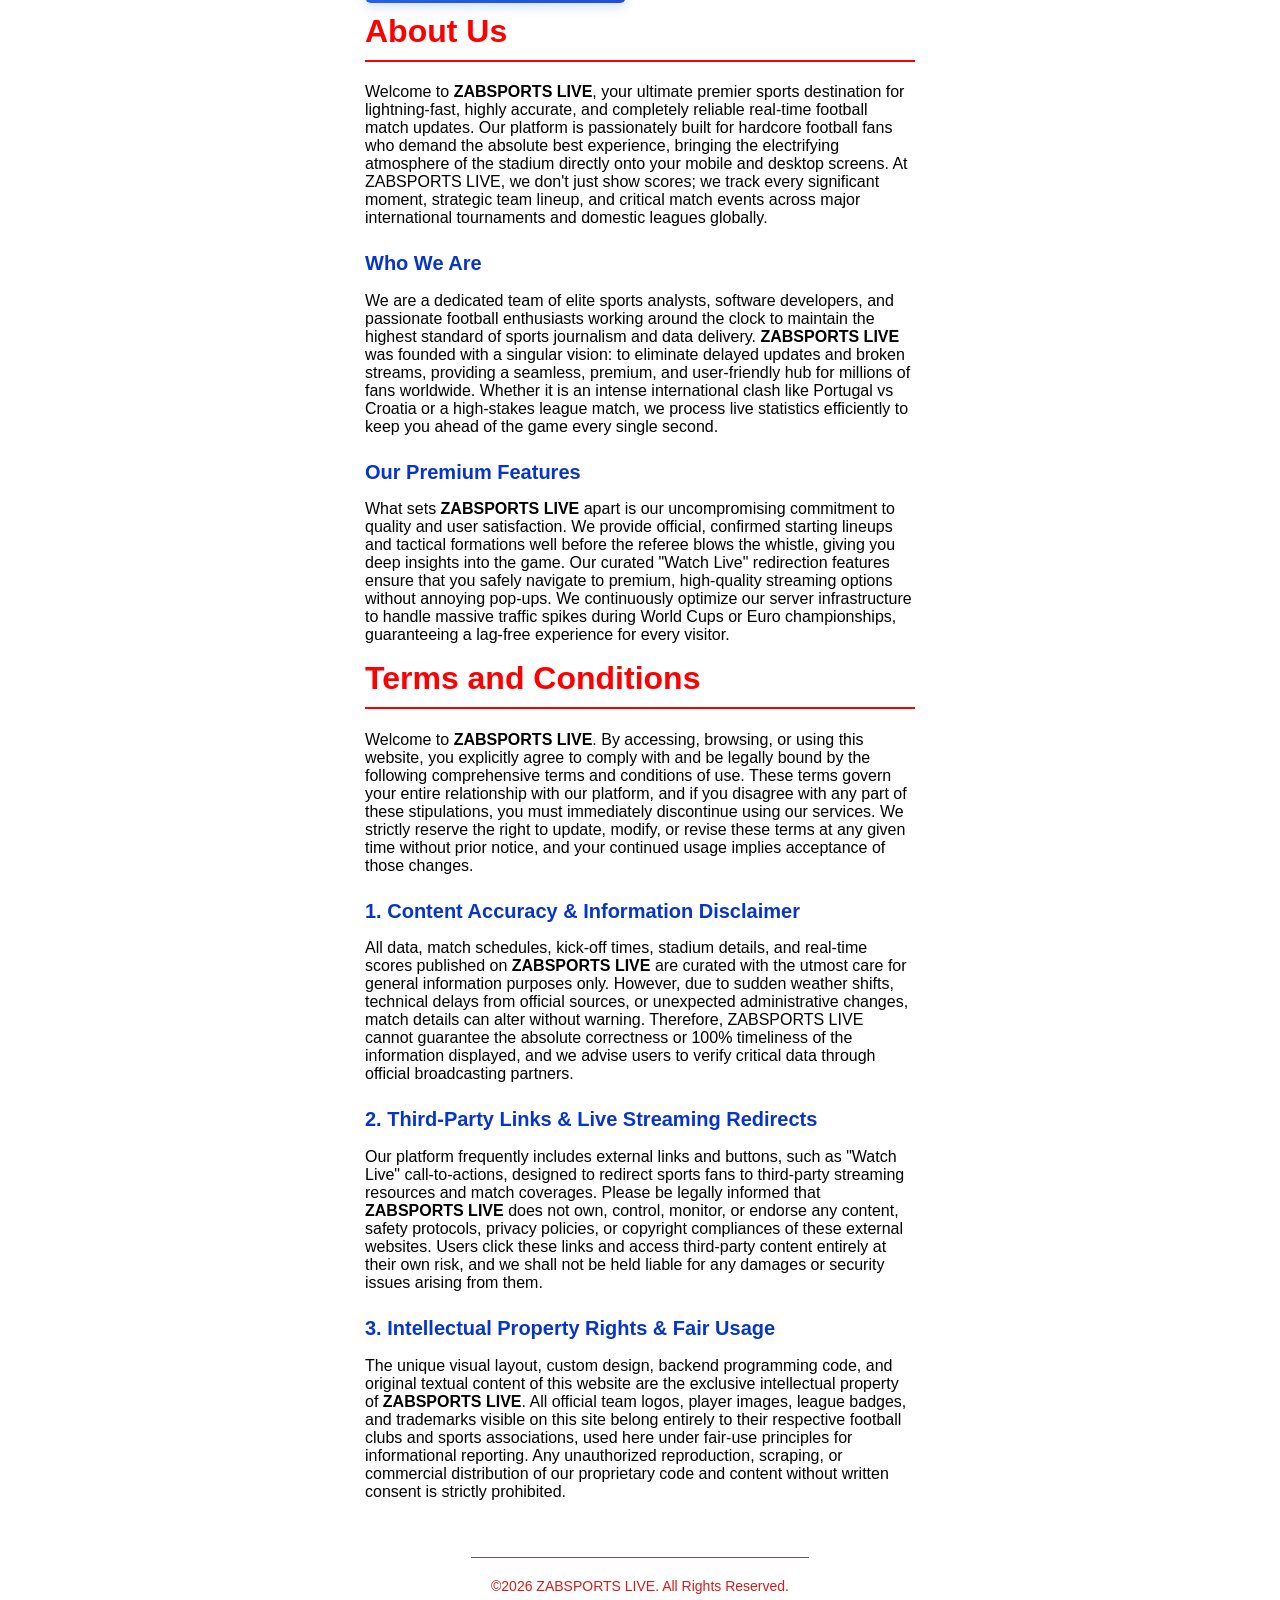
==== commit 584935f9: "Add files via upload" ====
--- a/index.html
+++ b/index.html
@@ -23,7 +23,7 @@
 
         <div class="main-container">
             <h1 class="main-title" style="text-align: center;font-size: 50px;font-family: 'Trebuchet MS', 'Lucida Sans Unicode', 'Lucida Grande', 'Lucida Sans', Arial, sans-serif;text-shadow:2px 2px 4px blanchedalmond;">ZABSPORTS LIVE </h1>
-            <h3 style="color: red;">HOME PAGE</h3>
+            <h3 style="color: #d31d1d; text-align: right !important" >HOME PAGE</h3>
             <h2 style="color: rgb(0, 0, 0); font-size: 30px;"><b>Sports Live HD Player</h2></b>
             <h1 class="sub-title" style="font-family: 'Trebuchet MS', 'Lucida Sans Unicode', 'Lucida Grande', 'Lucida Sans', Arial, sans-serif;text-shadow:2px 2px 4px burlywood;"> EVERY MATCH , EVERY LANGUAGE , JUST A CLICK AWAY </h1>
             <h2 class="team-match">Portugal VS Croetia Live Channel And Match Info</h2>
--- a/style.css
+++ b/style.css
@@ -126,8 +126,8 @@
 max-width: 550px;
 display: flex;
 flex-direction: column;
-align-items: center;
-text-align: center;
+align-items: flex-start;
+text-align: left;
 }
 img{
 width: 100%;
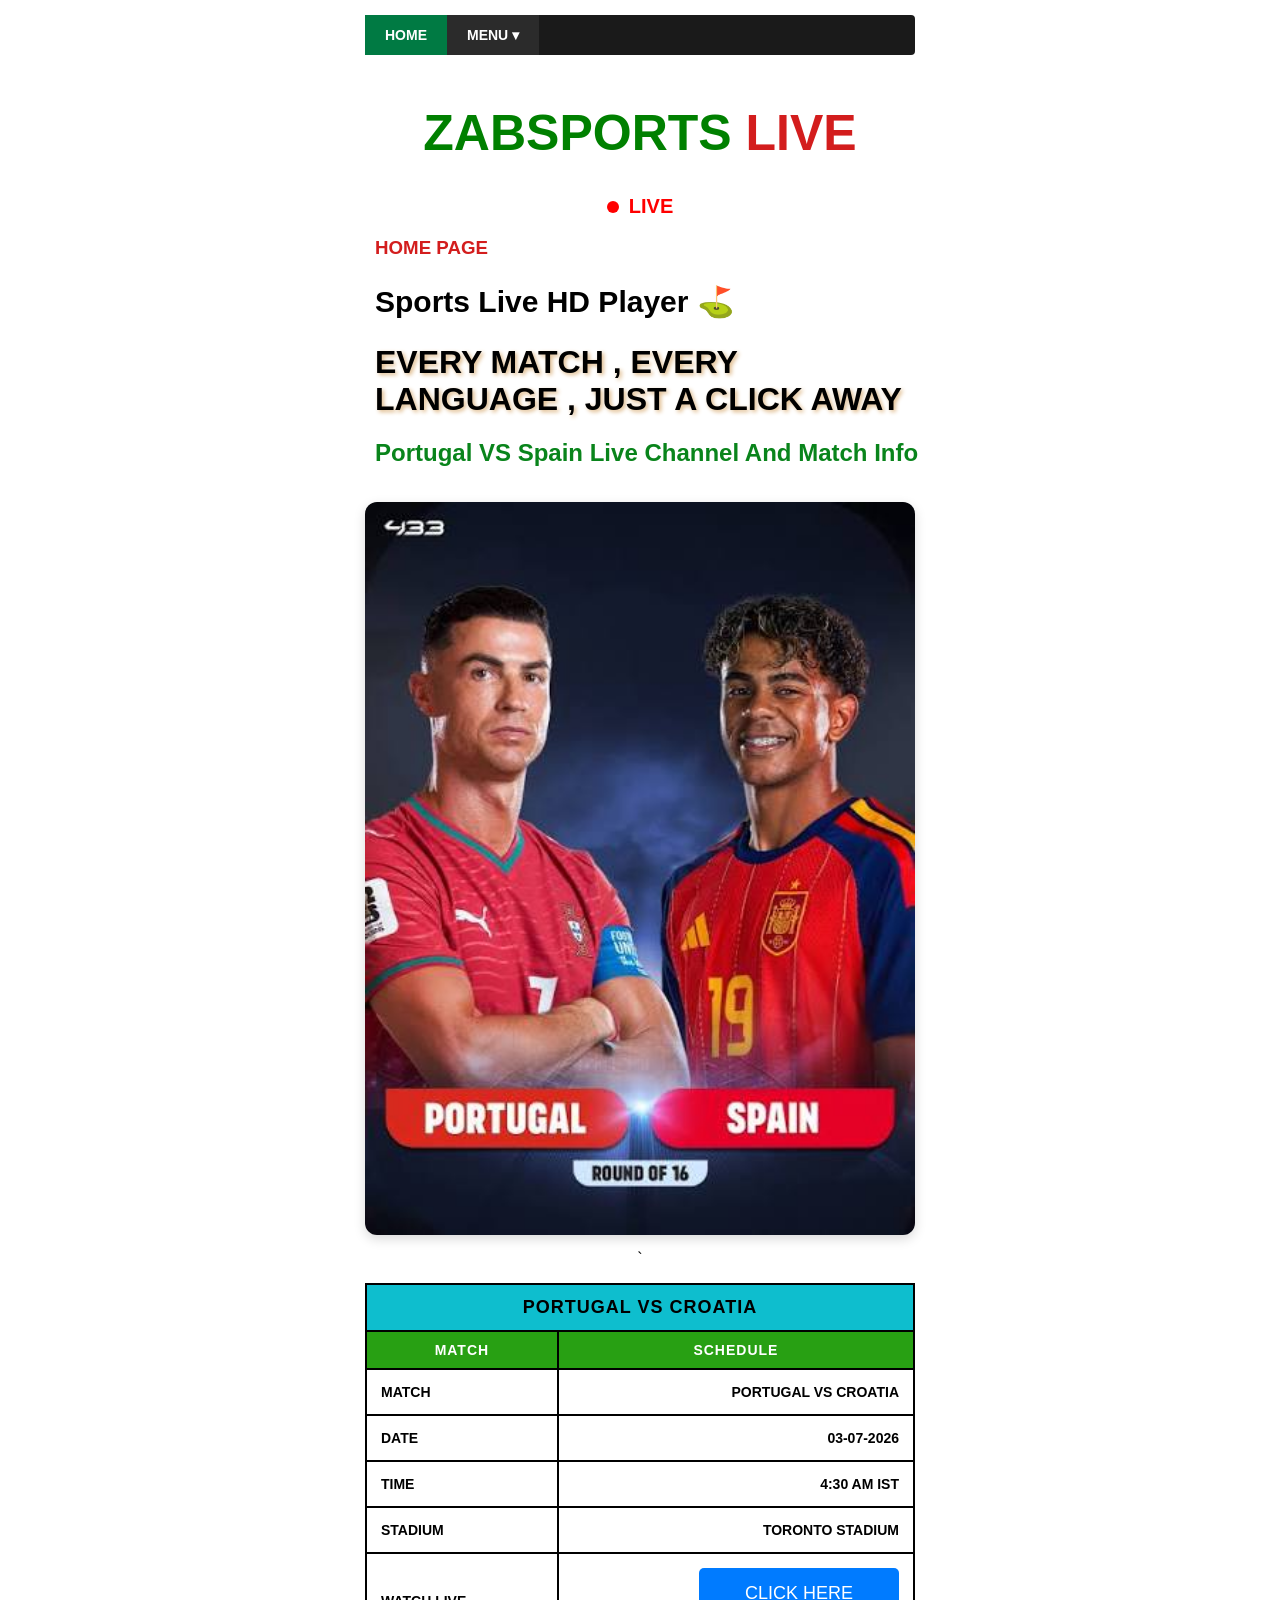
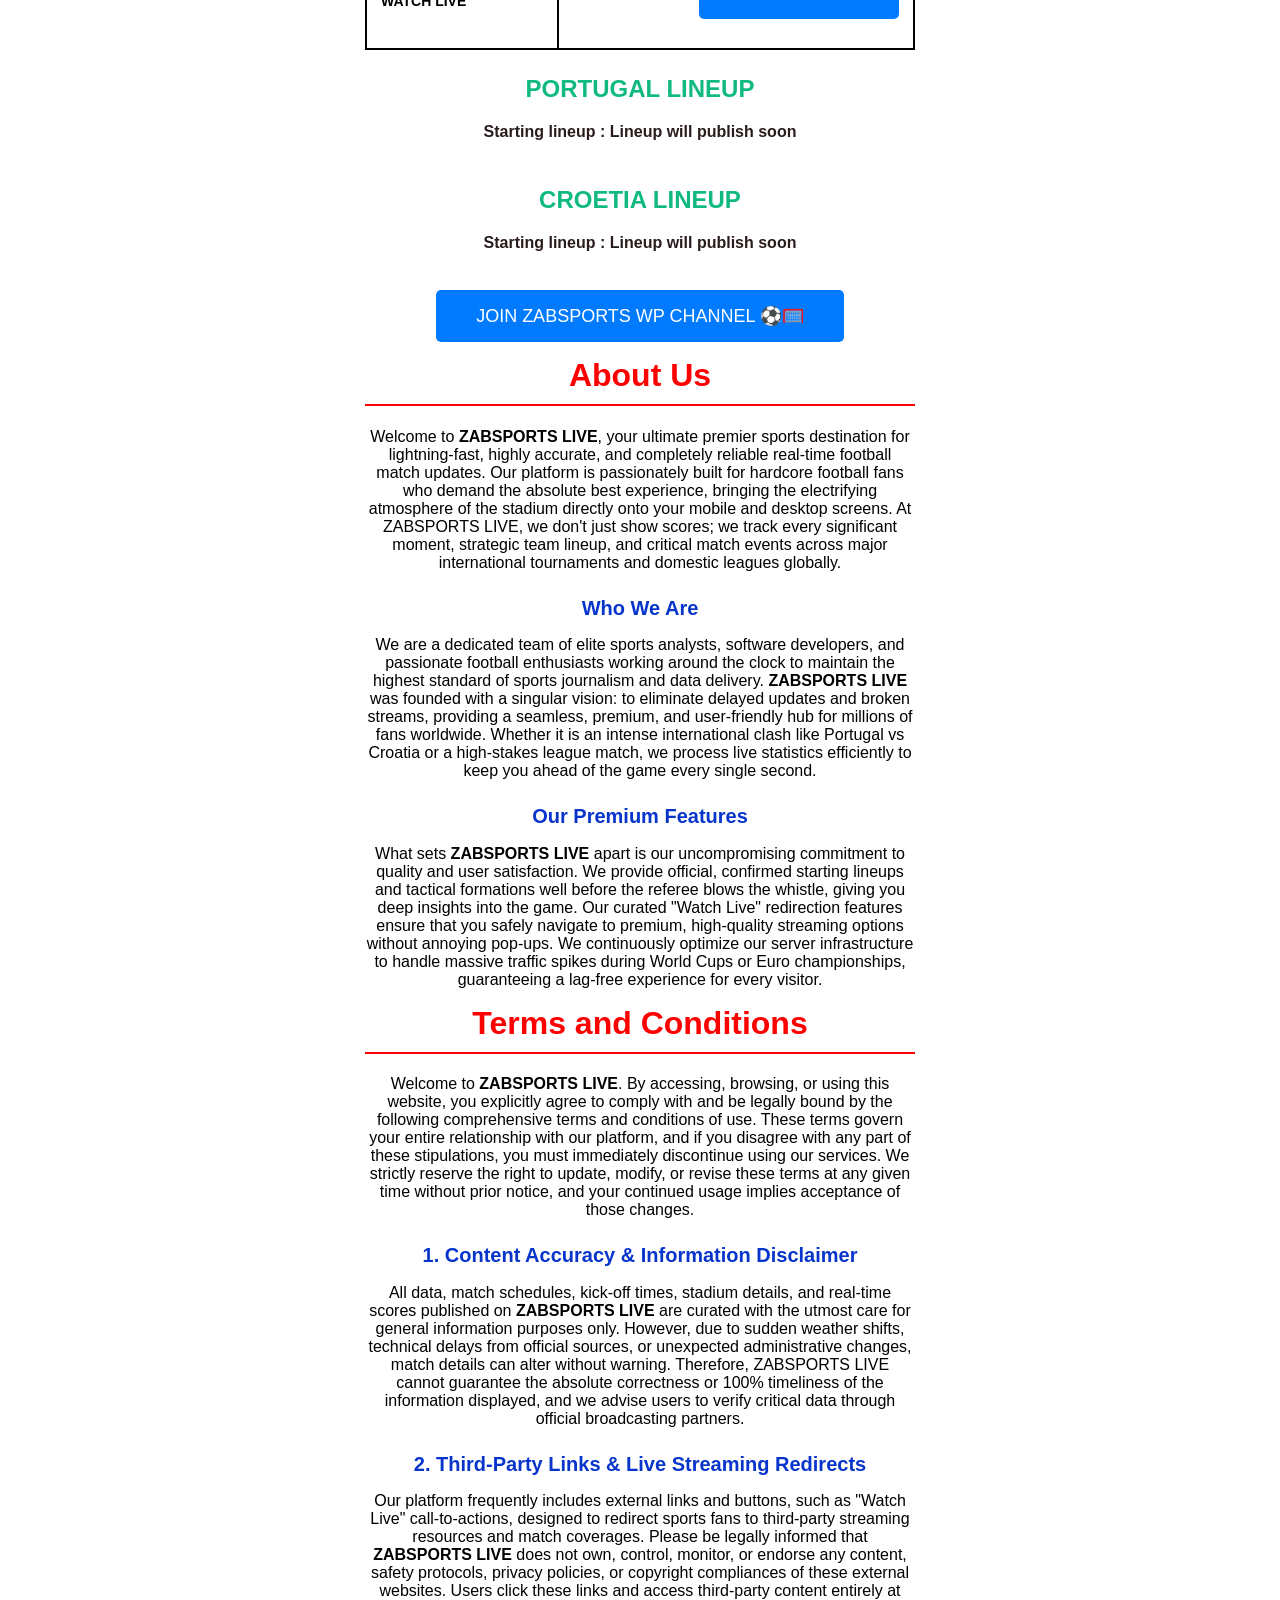
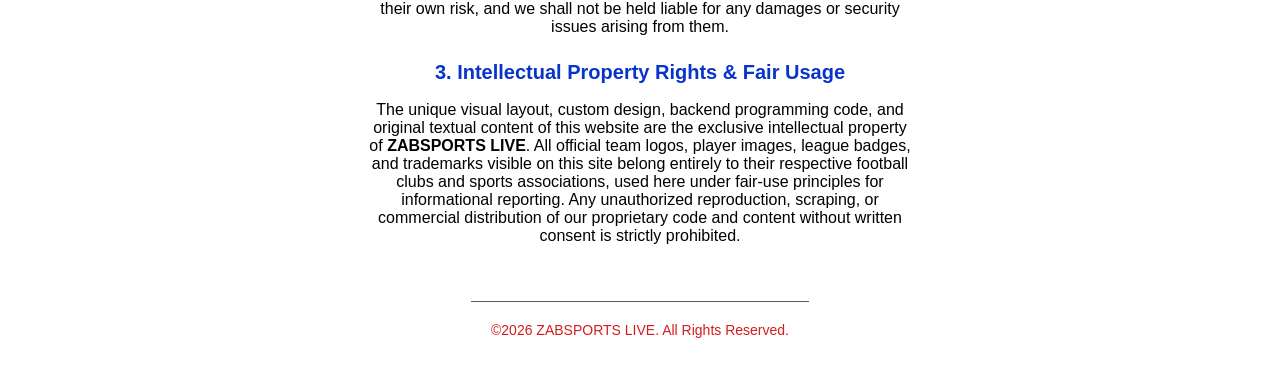
==== commit 6b5ddbb6: "Add files via upload" ====
--- a/index.html
+++ b/index.html
@@ -1,6 +1,15 @@
 <!DOCTYPE HTML>
     <html lang="en">
     <head>
+        <!-- Google tag (gtag.js) -->
+<script async src="https://www.googletagmanager.com/gtag/js?id=G-5DJ6GQCQPC"></script>
+<script>
+  window.dataLayer = window.dataLayer || [];
+  function gtag(){dataLayer.push(arguments);}
+  gtag('js', new Date());
+
+  gtag('config', 'G-5DJ6GQCQPC');
+</script>
         <meta charset="UTF-8">
         <meta name="viewport" content="width=device=width,initial-scale=1.0">
         <meta name="author" content=" SABEEL ">
@@ -22,12 +31,21 @@
     </nav>
 
         <div class="main-container">
-            <h1 class="main-title" style="text-align: center;font-size: 50px;font-family: 'Trebuchet MS', 'Lucida Sans Unicode', 'Lucida Grande', 'Lucida Sans', Arial, sans-serif;text-shadow:2px 2px 4px blanchedalmond;">ZABSPORTS LIVE </h1>
-            <h3 style="color: #d31d1d; text-align: right !important" >HOME PAGE</h3>
-            <h2 style="color: rgb(0, 0, 0); font-size: 30px;"><b>Sports Live HD Player</h2></b>
+            <div class="center-section">
+            <h1 class="main-title">
+                <span style="color: green;"> ZABSPORTS </span>
+                <span style="color: #d31d1d;"> LIVE</span> 
+            </div> </h1>
+            <div class="live-status">
+                <span class="live-indicator"></span> LIVE
+            </div>
+            <div class="left-section">
+            <h3 style="color: #d31d1d;" >HOME PAGE</h3>
+            <h2 style="color: rgb(0, 0, 0); font-size: 30px;"><b>Sports Live HD Player ⛳</h2></b>
             <h1 class="sub-title" style="font-family: 'Trebuchet MS', 'Lucida Sans Unicode', 'Lucida Grande', 'Lucida Sans', Arial, sans-serif;text-shadow:2px 2px 4px burlywood;"> EVERY MATCH , EVERY LANGUAGE , JUST A CLICK AWAY </h1>
-            <h2 class="team-match">Portugal VS Croetia Live Channel And Match Info</h2>
-            <img src="Portugal-vs-Croatia.webp" alt="Match Banner" style="width: 600px; height: 250px; object-fit: cover;">
+            <h2 class="team-match">Portugal VS Spain  Live Channel And Match Info</h2>
+            </div>
+            <img src="portugal-spain.jpeg" alt="Match Banner" style="width: 600px; height: 250px; object-fit: cover;">
             <div class="teamname-box">
             </div>
             <table class="info-table">
@@ -76,7 +94,7 @@
             <h2 class="lineup-sub">Starting lineup : Lineup will publish soon</h2>
             <br>
         <a href="https://whatsapp.com/channel/0029VbD1a6kAzNbza59BXM3t" target="_blank">
-        <button class="live-button">JOIN ZABSPORTS WP CHANNEL</button></a> 
+        <button class="live-button">JOIN ZABSPORTS WP CHANNEL ⚽🥅</button></a> 
   <div id="about-section" class="footer-info-box">
     <h1>About Us</h1>
     <p>Welcome to <strong>ZABSPORTS LIVE</strong>, your ultimate premier sports destination for lightning-fast, highly accurate, and completely reliable real-time football match updates. Our platform is passionately built for hardcore football fans who demand the absolute best experience, bringing the electrifying atmosphere of the stadium directly onto your mobile and desktop screens. At ZABSPORTS LIVE, we don't just show scores; we track every significant moment, strategic team lineup, and critical match events across major international tournaments and domestic leagues globally.</p>
--- a/style.css
+++ b/style.css
@@ -126,8 +126,8 @@
 max-width: 550px;
 display: flex;
 flex-direction: column;
-align-items: flex-start;
-text-align: left;
+align-items: center;
+text-align: center;
 }
 img{
 width: 100%;
@@ -201,24 +201,23 @@
 
 
 .live-button{
-background: linear-gradient(135deg, #2563eb 0%, #1d4ed8 100%);
-color: white;
-border: none;
-padding: 10px 20px;
-font-size: 14px;
-font-weight: bold;
-border-radius: 6px;
-cursor: pointer;
-transition: all 0.3s ease;
-box-shadow: 0 4px 12px rgba(37, 99, 235, 0.2);
-text-transform: uppercase;
-display: inline-block;
-margin: 10px 0;
+    padding: 15px 40px;      
+    border-radius: 5px;     /* ഓവൽ ആകൃതിക്ക് */
+    font-size: 18px;         
+    min-width: 200px;        /* നീളം കൂട്ടാൻ */
+    cursor: pointer;         
+    border: none;
+    background-color: #007bff; 
+    color: white;
+    text-align: center;
+    display: inline-block;
+    transition: 0.3s;
+    margin-bottom: 15px;
 }
 .live-button:hover {
 transform: translateY(-2px);
 box-shadow: 0 6px 18px rgba(37, 99, 235, 0.4);
-background: linear-gradient(135deg, #50d219 0%, #0af225 100%);
+background: linear-gradient(135deg, #e20808 0%, #f61606 100%);
 }
 .lineup h1 {
 color: #10b981;
@@ -264,4 +263,120 @@
         line-height: 1.4 !important;
         text-align: center !important;
     }
+}
+.main-title {
+    text-align: center;
+    align-self: center;
+    width: 100%;
+    font-size: 50px;
+    font-family: 'Trebuchet MS', 'Lucida Sans Unicode', 'Lucida Grande', 'Lucida Sans', Arial, sans-serif;
+    text-shadow: 2px 2px 4px white;
+    color: green;
+}
+.team-match {
+    color: #09841b;
+}
+.live-table {
+    width: 100%;
+    max-width: 550px;
+    border-collapse: collapse;
+    margin: 20px auto;
+    font-family: Arial, sans-serif;
+    border: 1px solid #ccc;
+}
+
+.live-table th, .live-table td {
+    padding: 12px;
+    border: 1px solid #ccc;
+    text-align: center;
+}
+
+.header-row {
+    background-color: #e30cd5; /* ആ പിങ്ക്/പർപ്പിൾ നിറം */
+    color: white;
+}
+
+.header-row-title {
+    background-color: #1d4ed8;
+    color: white;
+}
+.second-title {
+    font-family: 'Lucida Sans', 'Lucida Sans Regular', 'Lucida Grande', 'Lucida Sans Unicode', Geneva, Verdana, sans-serif;
+    font-size: 30px;
+    text-shadow: 2px 2px 4px white;
+    color: #09841b;
+    text-align: center;
+}
+.center-section {
+width: 100%;
+text-align: center;
+}
+.left-section {
+    width: 100%;
+    text-align: left;
+    padding-left: 20px;
+}
+{
+    box-sizing: border-box;
+}
+.scroll-arrow {
+    margin-top: 40px;
+    margin-bottom: 20px;
+    font-size: 30px;
+    color: rgb(203, 21, 21);
+    text-align: center;
+    animation: bounce 2s infinite; /* ആരോ താഴേക്ക് അനങ്ങാൻ */
+}
+
+/* ആരോ അനങ്ങുന്നതിനുള്ള അനിമേഷൻ */
+@keyframes bounce {
+    0%, 20%, 50%, 80%, 100% {transform: translateY(0);}
+    40% {transform: translateY(-10px);}
+    60% {transform: translateY(-5px);}
+}
+.commentary-button{
+    padding: 10px 80px;      
+    border-radius: 5px;     /* ഓവൽ ആകൃതിക്ക് */
+    font-size: 18px;         
+    min-width: 250px;        /* നീളം കൂട്ടാൻ */
+    cursor: pointer;         
+    border: none;
+    background-color: #f01f07e0; 
+    color: white;
+    text-align: center;
+    display: inline-block;
+    transition: 0.3s;
+    margin-bottom: 15px;
+}
+.commentary-button:hover {
+transform: translateY(-2px);
+box-shadow: 0 6px 18px rgba(37, 99, 235, 0.4);
+background: linear-gradient(135deg, #c4c706 0%, #d1dc0f 100%);
+}
+/* ലൈവ് ടെക്സ്റ്റ് അലങ്കരിക്കാൻ */
+.live-status {
+    font-weight: bold;
+    color: red;
+    font-size: 20px;
+    display: flex;
+    align-items: center;
+    text-align: left;
+    gap: 10px; /* ടെക്സ്റ്റും ഡോട്ടും തമ്മിലുള്ള അകലം */
+}
+
+/* ചുവന്ന ബബിൾ (Pulse) ഉണ്ടാക്കാൻ */
+.live-indicator {
+    width: 12px;
+    height: 12px;
+    background-color: red;
+    border-radius: 50%; /* ഇതിനെ വട്ടത്തിലാക്കാൻ */
+    display: inline-block;
+    animation: pulse-animation 1.5s infinite; /* അനിമേഷൻ റൺ ചെയ്യാൻ */
+}
+
+/* അനിമേഷൻ എങ്ങനെ പ്രവർത്തിക്കണം എന്ന് പറയാൻ */
+@keyframes pulse-animation {
+    0% { transform: scale(0.95); box-shadow: 0 0 0 0 rgba(255, 0, 0, 0.7); }
+    70% { transform: scale(1); box-shadow: 0 0 0 10px rgba(255, 0, 0, 0); }
+    100% { transform: scale(0.95); box-shadow: 0 0 0 0 rgba(255, 0, 0, 0); }
 }
